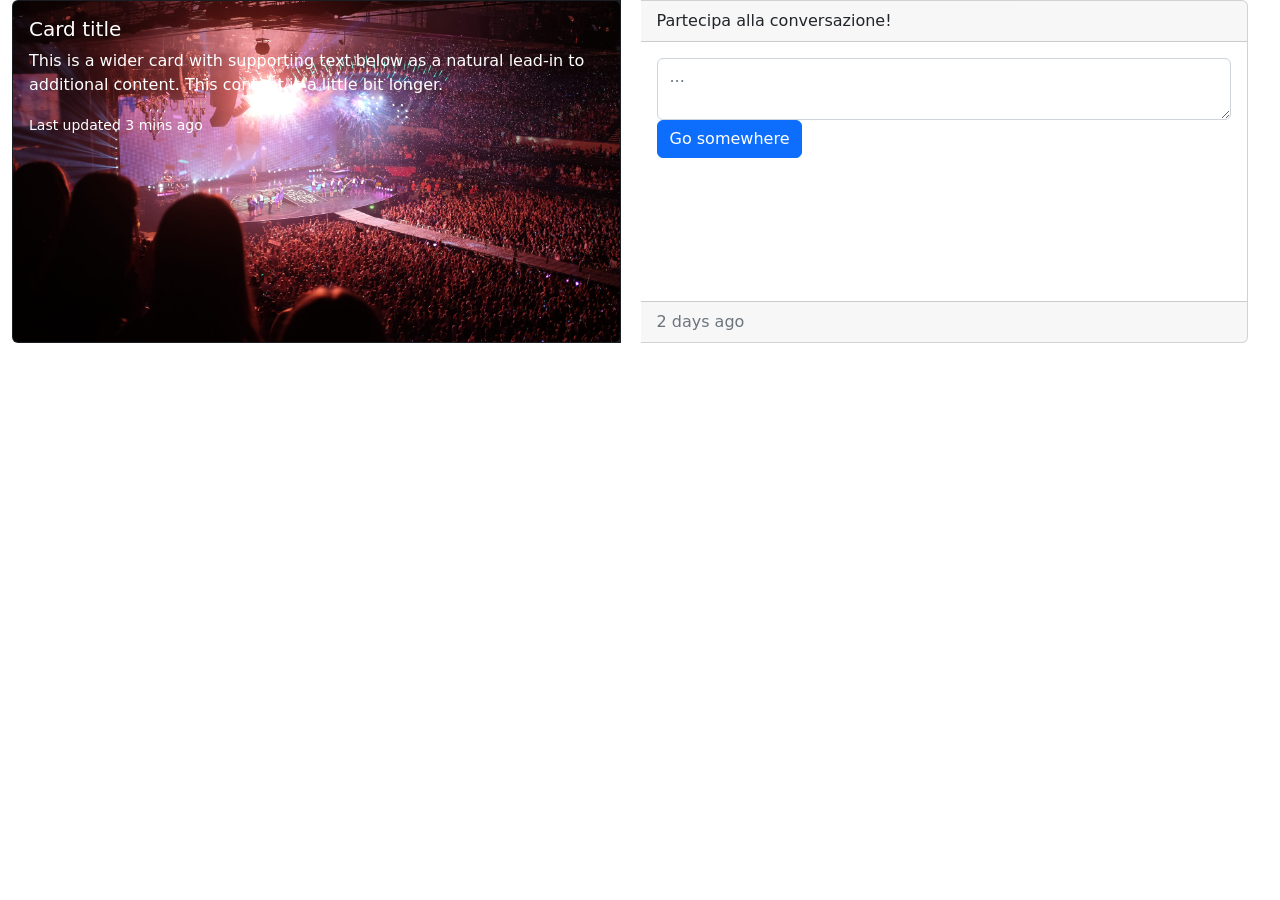
==== Evento.html @ bdb3b116 "creata pagina per evento" ====
<!DOCTYPE html>
<html lang="en">
<head>
    <meta charset="UTF-8">
    <meta http-equiv="X-UA-Compatible" content="IE=edge">
    <meta name="viewport" content="width=device-width, initial-scale=1.0">

    <link rel="stylesheet" href="./bootstrap/css/bootstrap.css" />
    <script defer src="./bootstrap/js/bootstrap.bundle.min.js"></script>
    <script src="jquery-3.6.0.js"></script>
    <link rel="stylesheet" href="./pagin.css">

    <title>Evento</title>

    <!-- IMPORT FILE JAVASCRIPT -->
    <!--<script src="./EventoFunzioni.js" type="application/javascript"></script>-->
    <style>
        .card-b {
            margin-right: 20px;
        }
    </style>
</head>
<body>
    <div class="container-fluid">
        <div class="card-group">
            <!-- HEADER DELLA PAGINA -->
            <div class="card text-bg-dark card-b">
                <img src="./icons/Concerti.jpg" class="card-img" alt="...">
                <div class="card-img-overlay">
                <h5 class="card-title">Card title</h5>
                <p class="card-text">This is a wider card with supporting text below as a natural lead-in to additional content. This content is a little bit longer.</p>
                <p class="card-text"><small>Last updated 3 mins ago</small></p>
                </div>
            </div>

            <!-- CARD PER PUBBLICARE CONTENUTI-->
            <div class="card card-b">
                <div class="card-header">
                Partecipa alla conversazione!
                </div>
                <div class="card-body">
                <textarea name="infoEvento" id="infoEvento" class="form-control myinputs" size="140" maxlength="140" placeholder="..."></textarea>
                <a href="#" class="btn btn-primary">Go somewhere</a>
                </div>
                <div class="card-footer text-muted">
                    2 days ago
                </div>
            </div>

        </div>
        
    </div>
    
</body>
</html>
---- pagin.css ----
html,
body {
  height: 100%;
}

.format-white {
  margin: 0px;
  padding: 0px;
  margin-bottom: 5px;
  width: 15px;
  height: 15px;
  filter: invert(100%) sepia(100%) saturate(0%) hue-rotate(225deg) brightness(104%) contrast(103%);
}
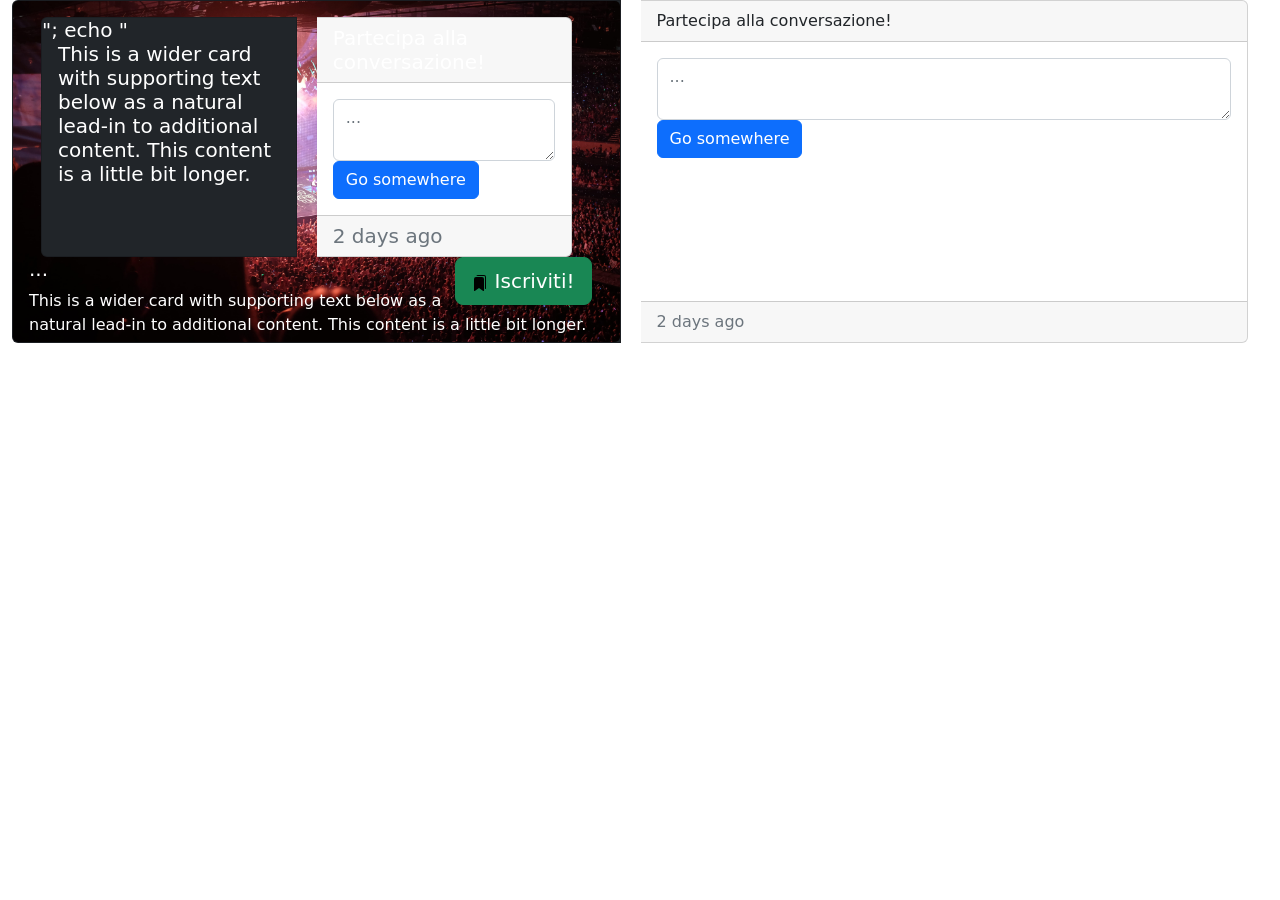
==== commit 9d3f2a0b: "pagina evento" ====
--- a/Evento.html
+++ b/Evento.html
@@ -8,26 +8,26 @@
     <link rel="stylesheet" href="./bootstrap/css/bootstrap.css" />
     <script defer src="./bootstrap/js/bootstrap.bundle.min.js"></script>
     <script src="jquery-3.6.0.js"></script>
-    <link rel="stylesheet" href="./pagin.css">
 
     <title>Evento</title>
 
     <!-- IMPORT FILE JAVASCRIPT -->
-    <!--<script src="./EventoFunzioni.js" type="application/javascript"></script>-->
+    <script src="./EventoFunzioni.js" type="application/javascript"></script>
+
     <style>
         .card-b {
             margin-right: 20px;
         }
     </style>
 </head>
-<body>
+<body onload="inizializzaPagina();">
     <div class="container-fluid">
         <div class="card-group">
             <!-- HEADER DELLA PAGINA -->
             <div class="card text-bg-dark card-b">
                 <img src="./icons/Concerti.jpg" class="card-img" alt="...">
                 <div class="card-img-overlay">
-                <h5 class="card-title">Card title</h5>
+                <h5 class="card-title" id="nomeEvento">...</h5>
                 <p class="card-text">This is a wider card with supporting text below as a natural lead-in to additional content. This content is a little bit longer.</p>
                 <p class="card-text"><small>Last updated 3 mins ago</small></p>
                 </div>
